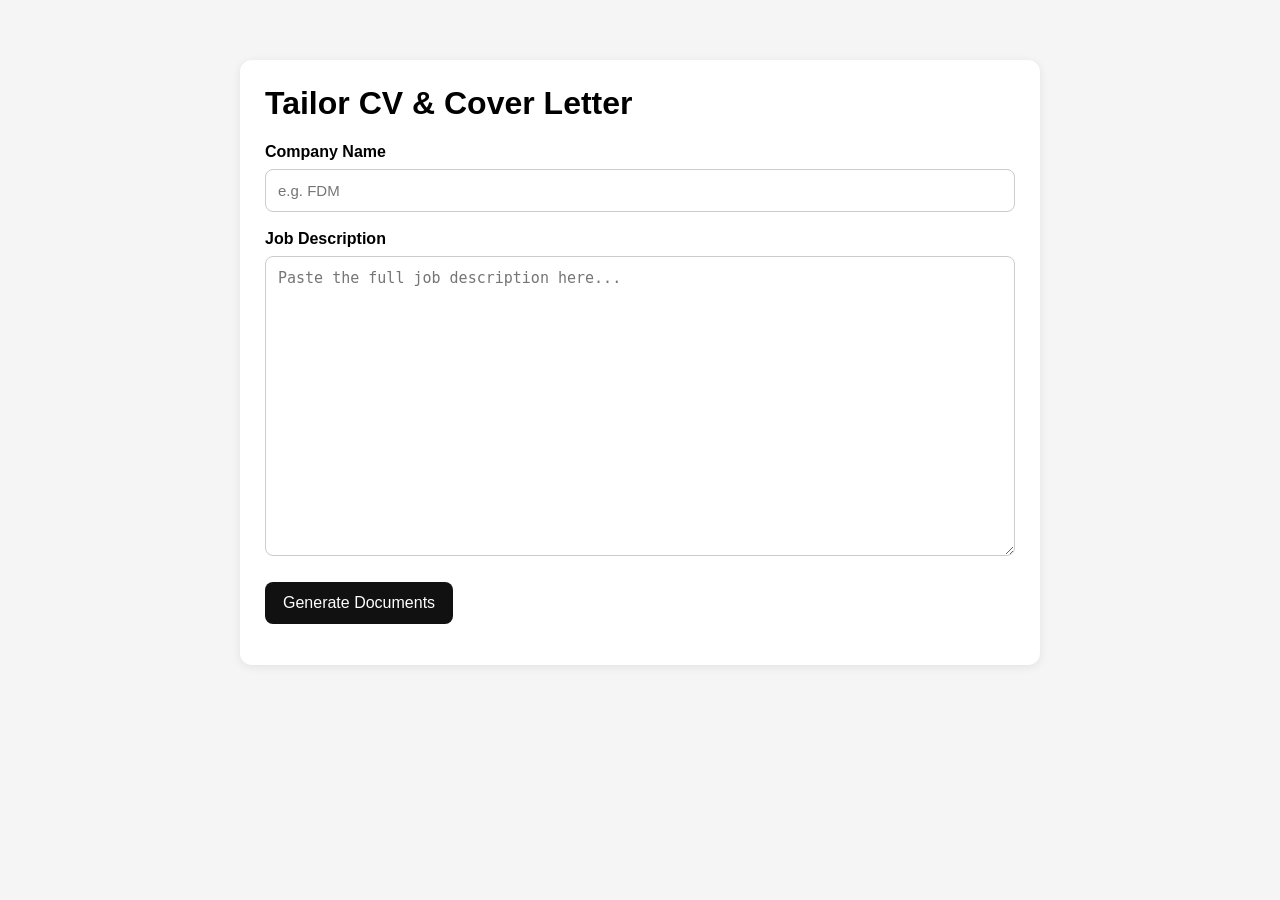
==== index.html @ e8b93916 "Split files and add FastAPI web UI" ====
<!DOCTYPE html>
<html>
<head>
  <meta charset="UTF-8" />
  <title>CV Tailor</title>
  <style>
    body {
      font-family: Arial, sans-serif;
      max-width: 800px;
      margin: 40px auto;
      padding: 20px;
      background: #f5f5f5;
    }

    .container {
      background: white;
      padding: 25px;
      border-radius: 12px;
      box-shadow: 0 2px 10px rgba(0,0,0,0.08);
    }

    h1 {
      margin-top: 0;
    }

    label {
      display: block;
      margin-top: 18px;
      font-weight: bold;
    }

    input, textarea {
      width: 100%;
      margin-top: 8px;
      padding: 12px;
      font-size: 15px;
      border: 1px solid #ccc;
      border-radius: 8px;
      box-sizing: border-box;
    }

    textarea {
      height: 300px;
      resize: vertical;
    }

    button {
      margin-top: 22px;
      padding: 12px 18px;
      font-size: 16px;
      border: none;
      border-radius: 8px;
      background: #111;
      color: white;
      cursor: pointer;
    }

    button:hover {
      background: #333;
    }

    #status {
      margin-top: 16px;
      font-weight: bold;
    }
  </style>
</head>
<body>
  <div class="container">
    <h1>Tailor CV & Cover Letter</h1>

    <label for="companyName">Company Name</label>
    <input id="companyName" type="text" placeholder="e.g. FDM" />

    <label for="jobDescription">Job Description</label>
    <textarea id="jobDescription" placeholder="Paste the full job description here..."></textarea>

    <button onclick="createDocuments()">Generate Documents</button>

    <p id="status"></p>
  </div>

  <script>
    async function createDocuments() {
      const companyName = document.getElementById("companyName").value;
      const jobDescription = document.getElementById("jobDescription").value;
      const status = document.getElementById("status");

      status.textContent = "Generating documents...";

      const formData = new FormData();
      formData.append("company_name", companyName);
      formData.append("job_description", jobDescription);

      const response = await fetch("http://127.0.0.1:8000/create_documents", {
        method: "POST",
        body: formData
      });

      if (!response.ok) {
        status.textContent = "Something went wrong.";
        return;
      }

      const blob = await response.blob();
      const url = window.URL.createObjectURL(blob);

      const a = document.createElement("a");
      a.href = url;
      a.download = `Salaar_Mir_${companyName}.zip`;
      document.body.appendChild(a);
      a.click();
      a.remove();

      window.URL.revokeObjectURL(url);

      status.textContent = "Done. Zip downloaded.";
    }
  </script>
</body>
</html>
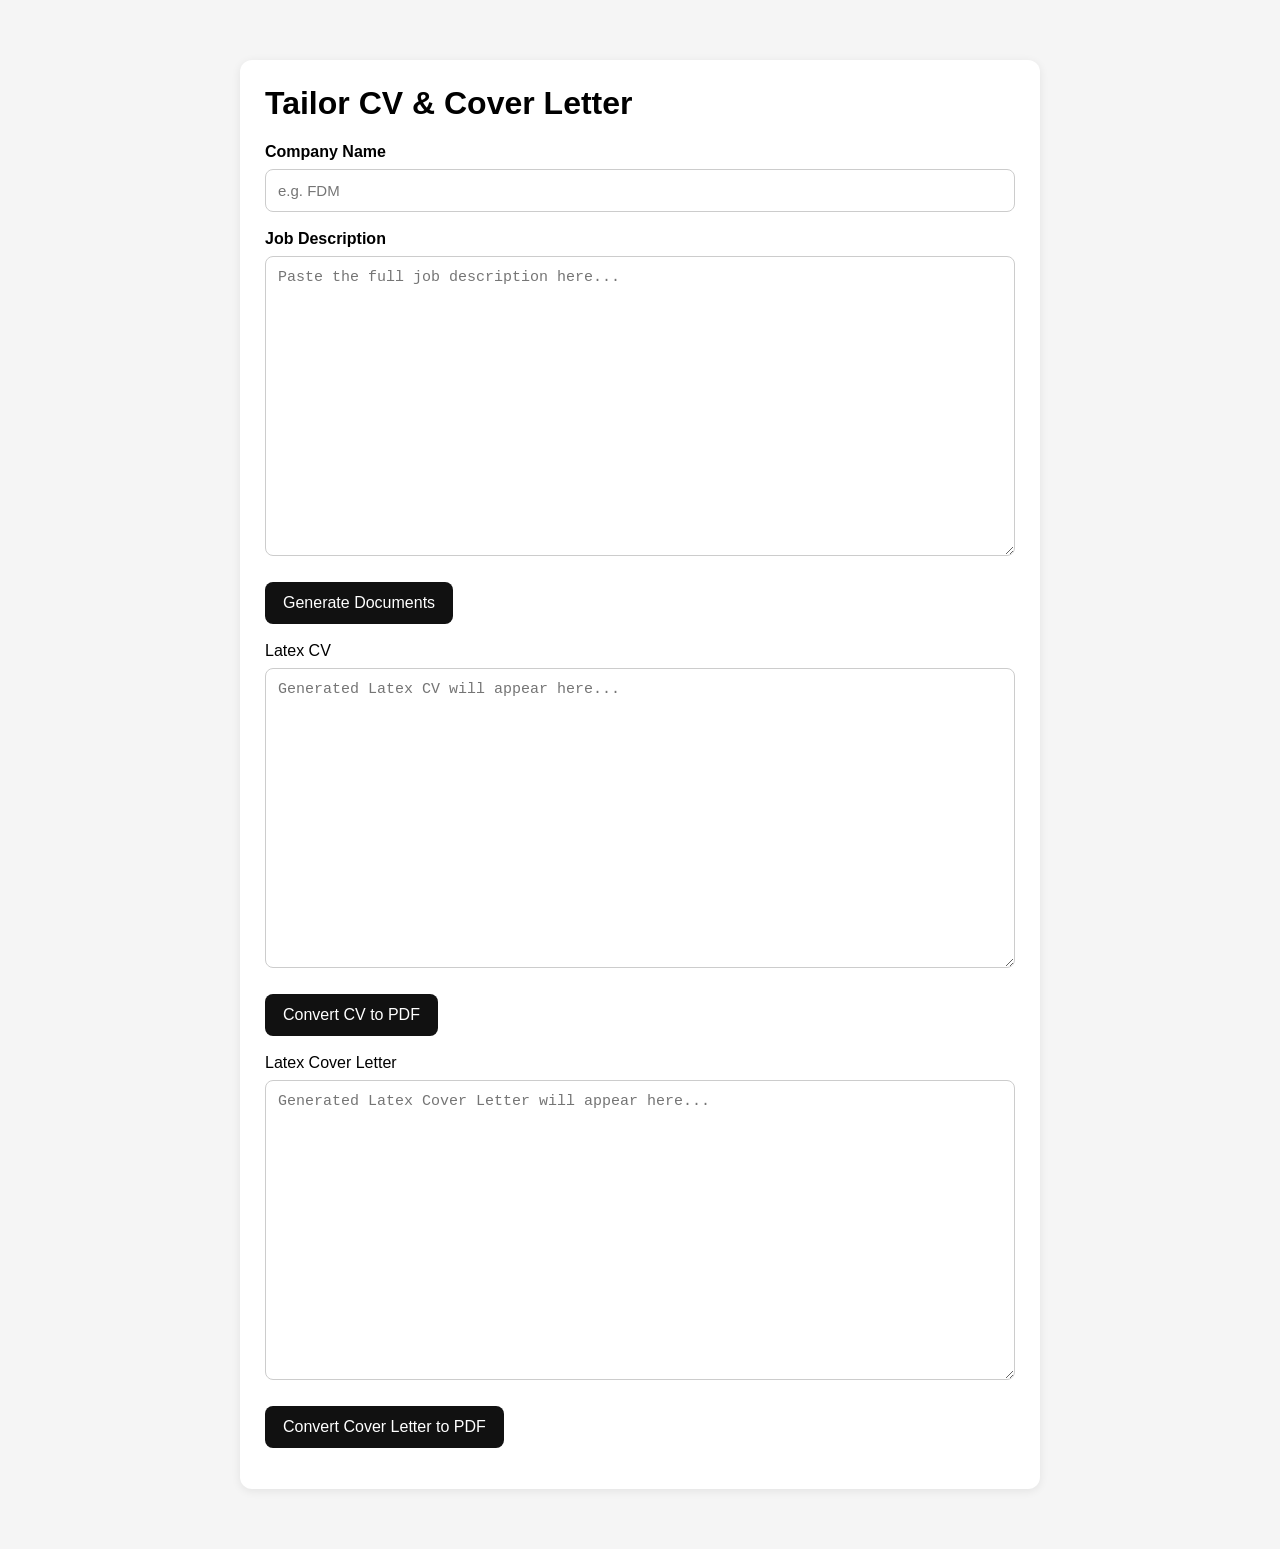
==== commit 1e8fa905: "Added more features on the Web UI to allow latex documents to be converted to PDFs and automatically" ====
--- a/index.html
+++ b/index.html
@@ -77,6 +77,16 @@
 
     <button onclick="createDocuments()">Generate Documents</button>
 
+    <label for="outputLatexCV"></label>Latex CV</label>
+    <textarea id="outputLatexCV" placeholder="Generated Latex CV will appear here..."></textarea>
+
+    <button onclick="convertToPDF('cv')">Convert CV to PDF</button>
+
+    <label for="outputLatexCoverLetter"></label> Latex Cover Letter</label>
+    <textarea id="outputLatexCoverLetter" placeholder="Generated Latex Cover Letter will appear here..."></textarea>
+
+    <button onclick="convertToPDF('cover_letter')">Convert Cover Letter to PDF</button>
+
     <p id="status"></p>
   </div>
 
@@ -102,6 +112,18 @@
         return;
       }
 
+      const data = await response.json();
+      document.getElementById("outputLatexCV").value = data.latex_cv;
+      document.getElementById("outputLatexCoverLetter").value = data.latex_cover_letter;
+
+      status.textContent = "Documents generated successfully!";
+
+      /*return {
+        "latex_cv": data.latex_cv,
+        "latex_cover_letter": data.latex_cover_letter
+      };*/
+
+      /*
       const blob = await response.blob();
       const url = window.URL.createObjectURL(blob);
 
@@ -115,6 +137,47 @@
       window.URL.revokeObjectURL(url);
 
       status.textContent = "Done. Zip downloaded.";
+      */
+    }
+
+    async function convertToPDF(filetype) {
+      const companyName = document.getElementById("companyName").value;
+      const latexCV = document.getElementById("outputLatexCV").value;
+      const latexCoverLetter = document.getElementById("outputLatexCoverLetter").value
+      const status = document.getElementById("status");
+      
+      status.textContent = "Converting to PDF...";
+
+      const formData = new FormData();
+      formData.append("company_name", companyName);
+      formData.append("filetype", filetype);
+      
+      if (filetype === "cv"){
+        formData.append("latex_content", latexCV);
+      } else {
+        formData.append("latex_content", latexCoverLetter);
+      }
+
+      const response = await fetch("http://127.0.0.1:8000/convert_to_pdf", {
+        method: "POST",
+        body: formData
+      });
+
+      if (!response.ok) {
+        status.textContent = "Something went wrong.";
+        return;
+      }
+
+      const blob = await response.blob();
+      const url = URL.createObjectURL(blob);
+
+      const a = document.createElement("a");
+      a.href = url;
+      a.download = filetype === "cv" ? `Salaar_Mir_CV_${companyName}.pdf` : `Salaar_Mir_CoverLetter_${companyName}.pdf`;
+      a.click();
+      URL.revokeObjectURL(url);
+      status.textContent = "PDF downloaded!";
+    
     }
   </script>
 </body>
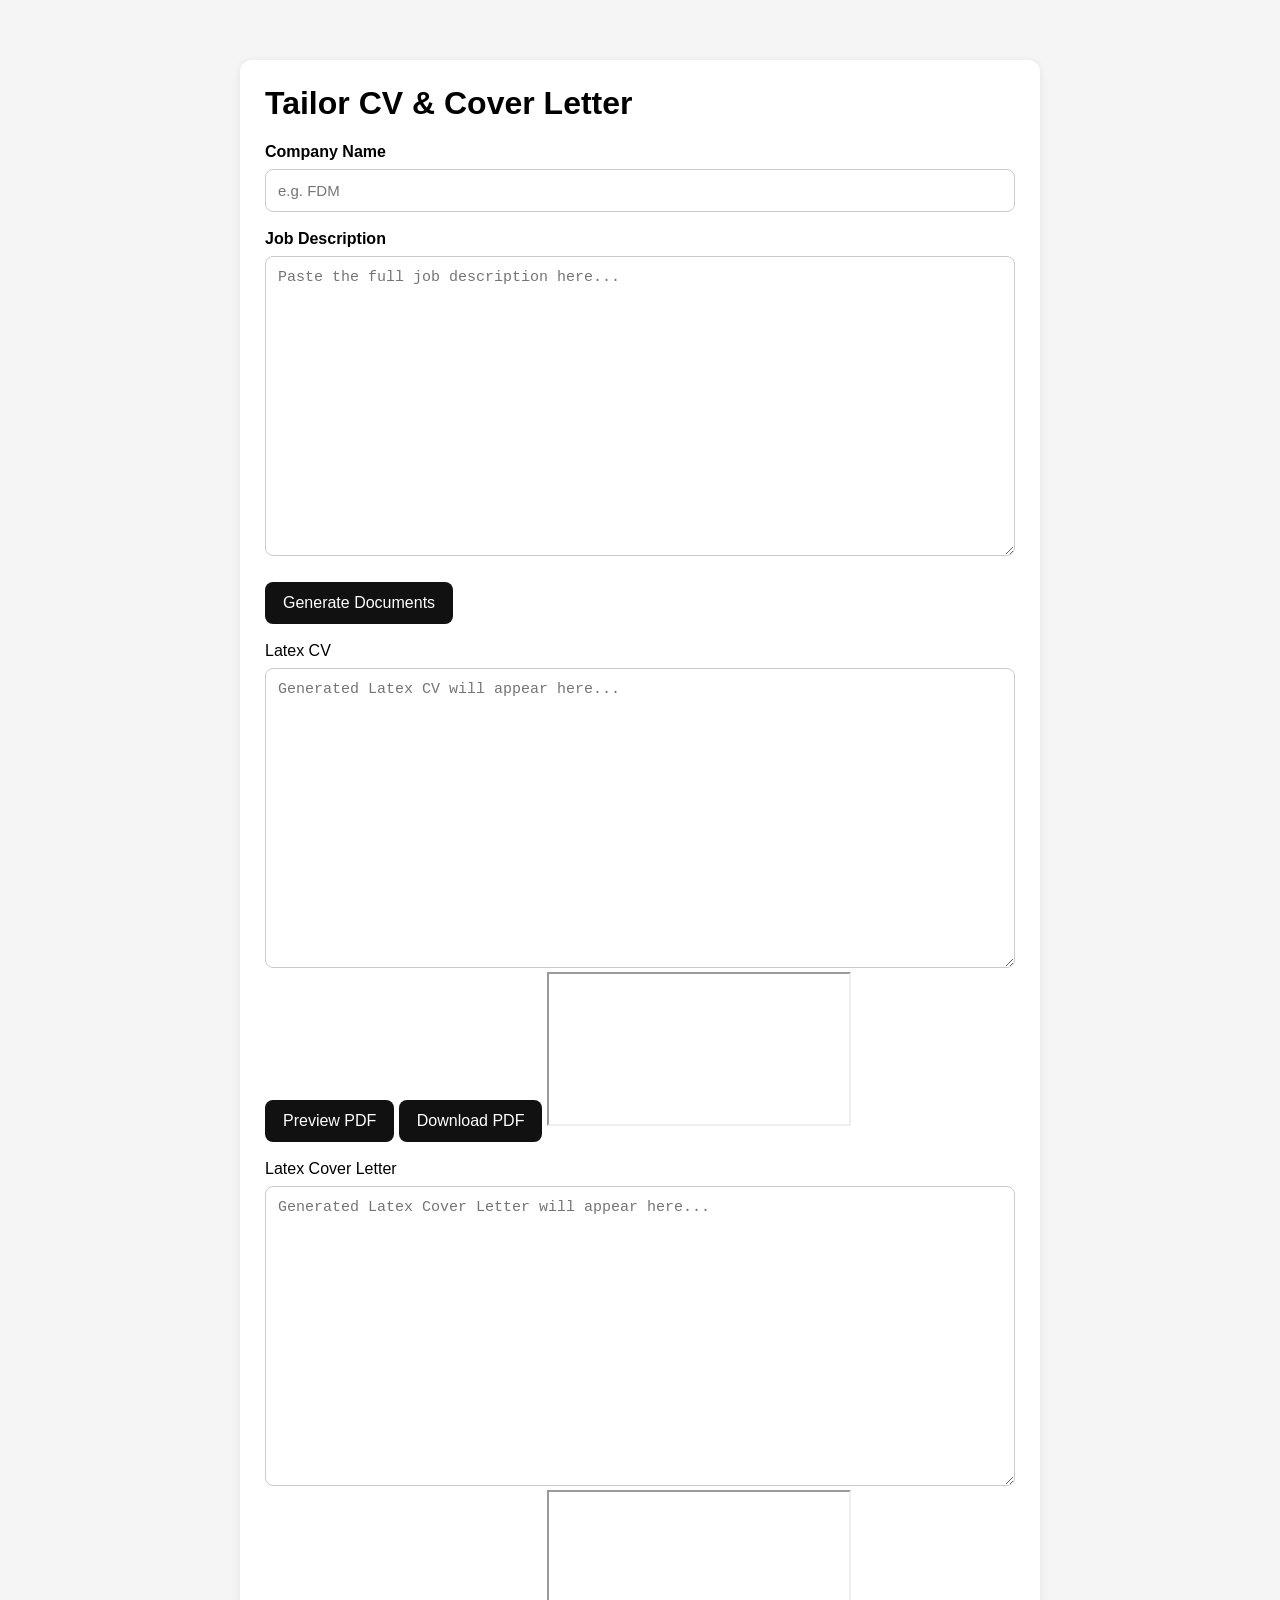
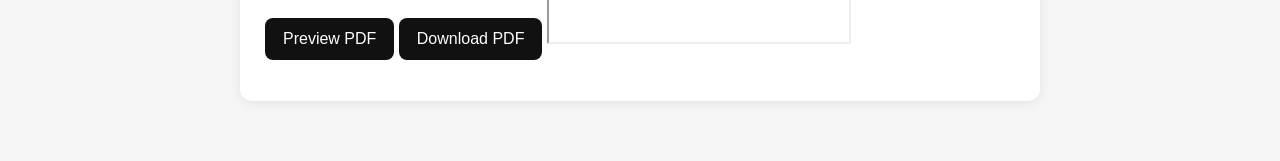
==== commit 881e26fe: "Added the ability to preview latex converted PDFs before download" ====
--- a/index.html
+++ b/index.html
@@ -80,17 +80,27 @@
     <label for="outputLatexCV"></label>Latex CV</label>
     <textarea id="outputLatexCV" placeholder="Generated Latex CV will appear here..."></textarea>
 
-    <button onclick="convertToPDF('cv')">Convert CV to PDF</button>
+    <button onclick="convertToPDF('cv')">Preview PDF</button>
+    <button onclick="downloadPDF('cv')">Download PDF</button>
+
+    <iframe id="pdfPreviewCV"></iframe>
 
     <label for="outputLatexCoverLetter"></label> Latex Cover Letter</label>
     <textarea id="outputLatexCoverLetter" placeholder="Generated Latex Cover Letter will appear here..."></textarea>
 
-    <button onclick="convertToPDF('cover_letter')">Convert Cover Letter to PDF</button>
+    <button onclick="convertToPDF('cover_letter')">Preview PDF</button>
+    <button onclick="downloadPDF('cover_letter')">Download PDF</button>
+  
+    <iframe id="pdfPreviewCoverLetter"></iframe>
 
     <p id="status"></p>
   </div>
 
   <script>
+
+    let cvPdfUrl = null;
+    let coverLetterPdfUrl = null;
+
     async function createDocuments() {
       const companyName = document.getElementById("companyName").value;
       const jobDescription = document.getElementById("jobDescription").value;
@@ -141,6 +151,7 @@
     }
 
     async function convertToPDF(filetype) {
+
       const companyName = document.getElementById("companyName").value;
       const latexCV = document.getElementById("outputLatexCV").value;
       const latexCoverLetter = document.getElementById("outputLatexCoverLetter").value
@@ -151,7 +162,7 @@
       const formData = new FormData();
       formData.append("company_name", companyName);
       formData.append("filetype", filetype);
-      
+
       if (filetype === "cv"){
         formData.append("latex_content", latexCV);
       } else {
@@ -169,15 +180,36 @@
       }
 
       const blob = await response.blob();
-      const url = URL.createObjectURL(blob);
-
+      const url = window.URL.createObjectURL(blob);
+
+      if (filetype === "cv"){
+        cvPdfUrl = url;
+        document.getElementById("pdfPreviewCV").src = url;
+      } else {
+        coverLetterPdfUrl = url;
+        document.getElementById("pdfPreviewCoverLetter").src = url;
+      }
+
+
+      /*
       const a = document.createElement("a");
       a.href = url;
       a.download = filetype === "cv" ? `Salaar_Mir_CV_${companyName}.pdf` : `Salaar_Mir_CoverLetter_${companyName}.pdf`;
       a.click();
       URL.revokeObjectURL(url);
       status.textContent = "PDF downloaded!";
+      */
     
+    }
+
+    function downloadPDF(filetype) {
+      const companyName = document.getElementById("companyName").value;
+      const url = filetype === "cv" ? cvPdfUrl : coverLetterPdfUrl;
+      const a = document.createElement("a");
+      a.href = url;
+      a.download = filetype === "cv" ? `Salaar_Mir_CV_${companyName}.pdf` : `Salaar_Mir_CoverLetter_${companyName}.pdf`;
+      a.click();
+      URL.revokeObjectURL(url);
     }
   </script>
 </body>
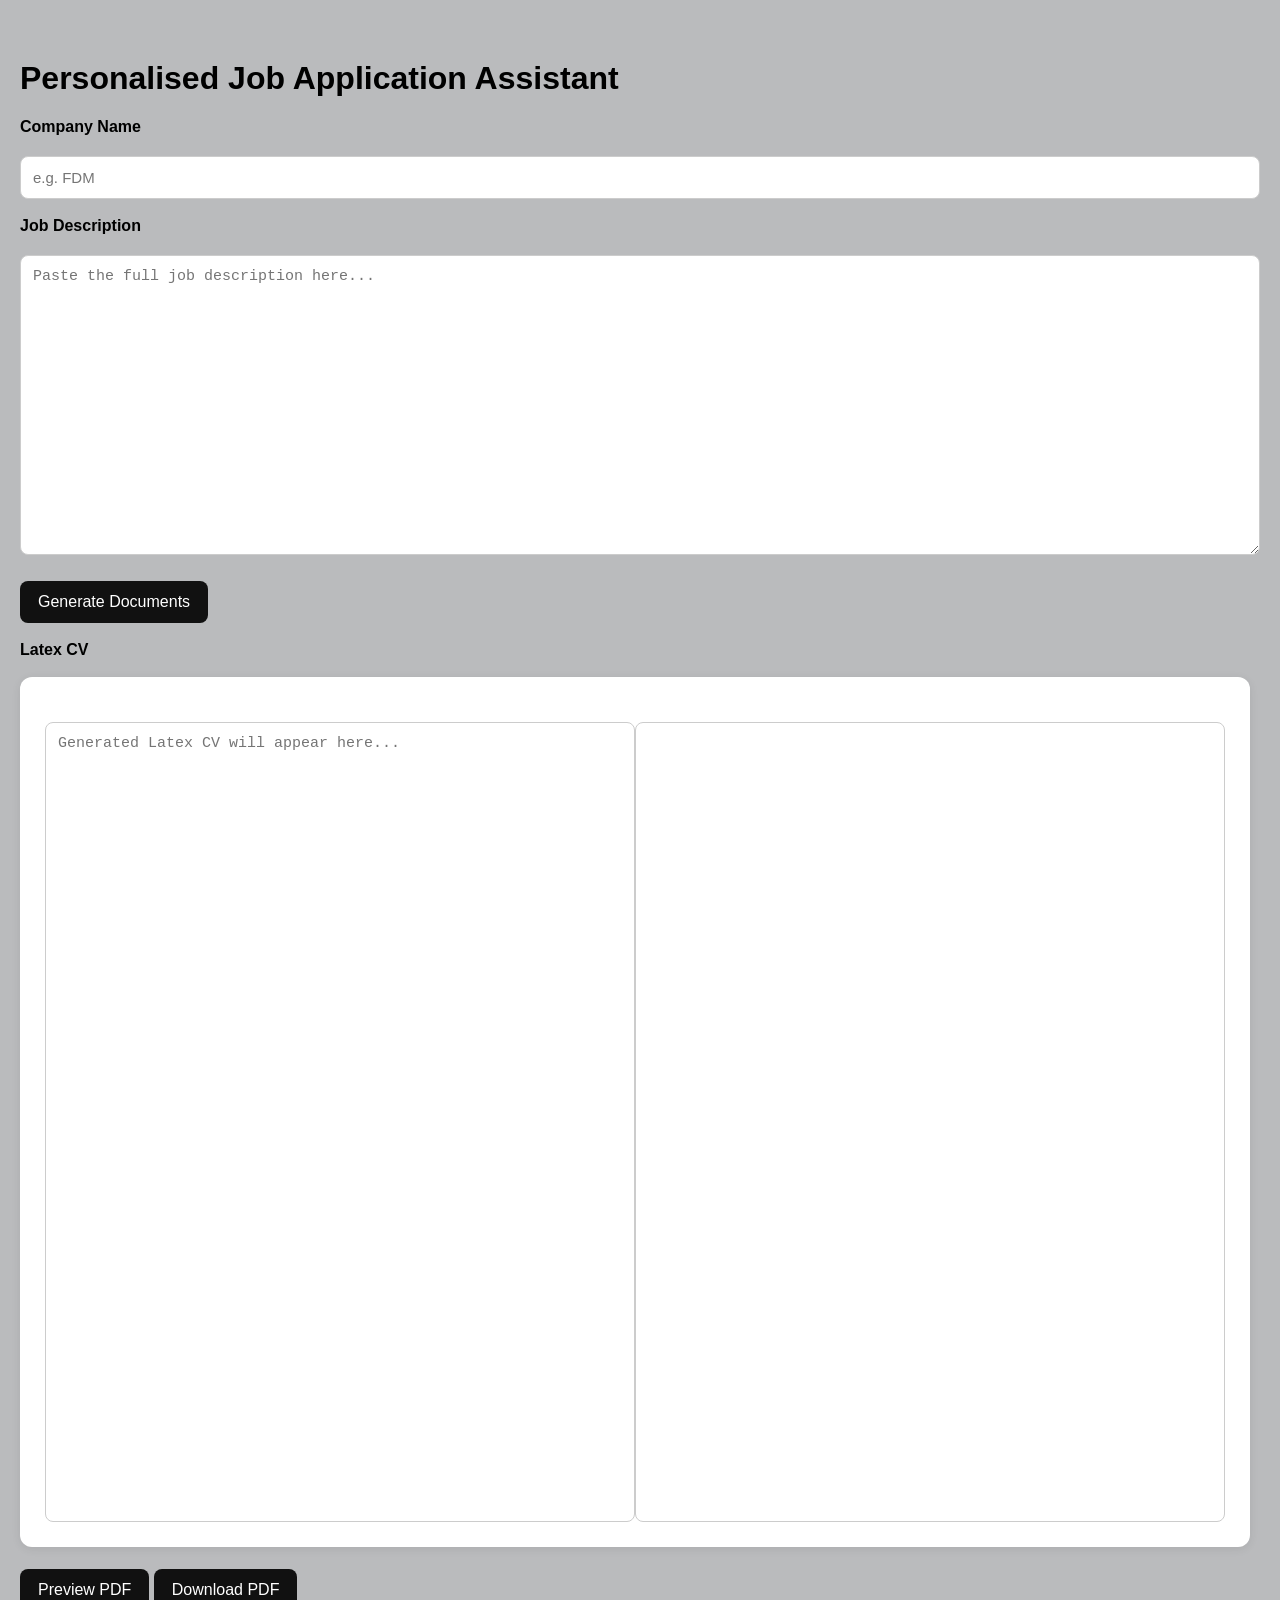
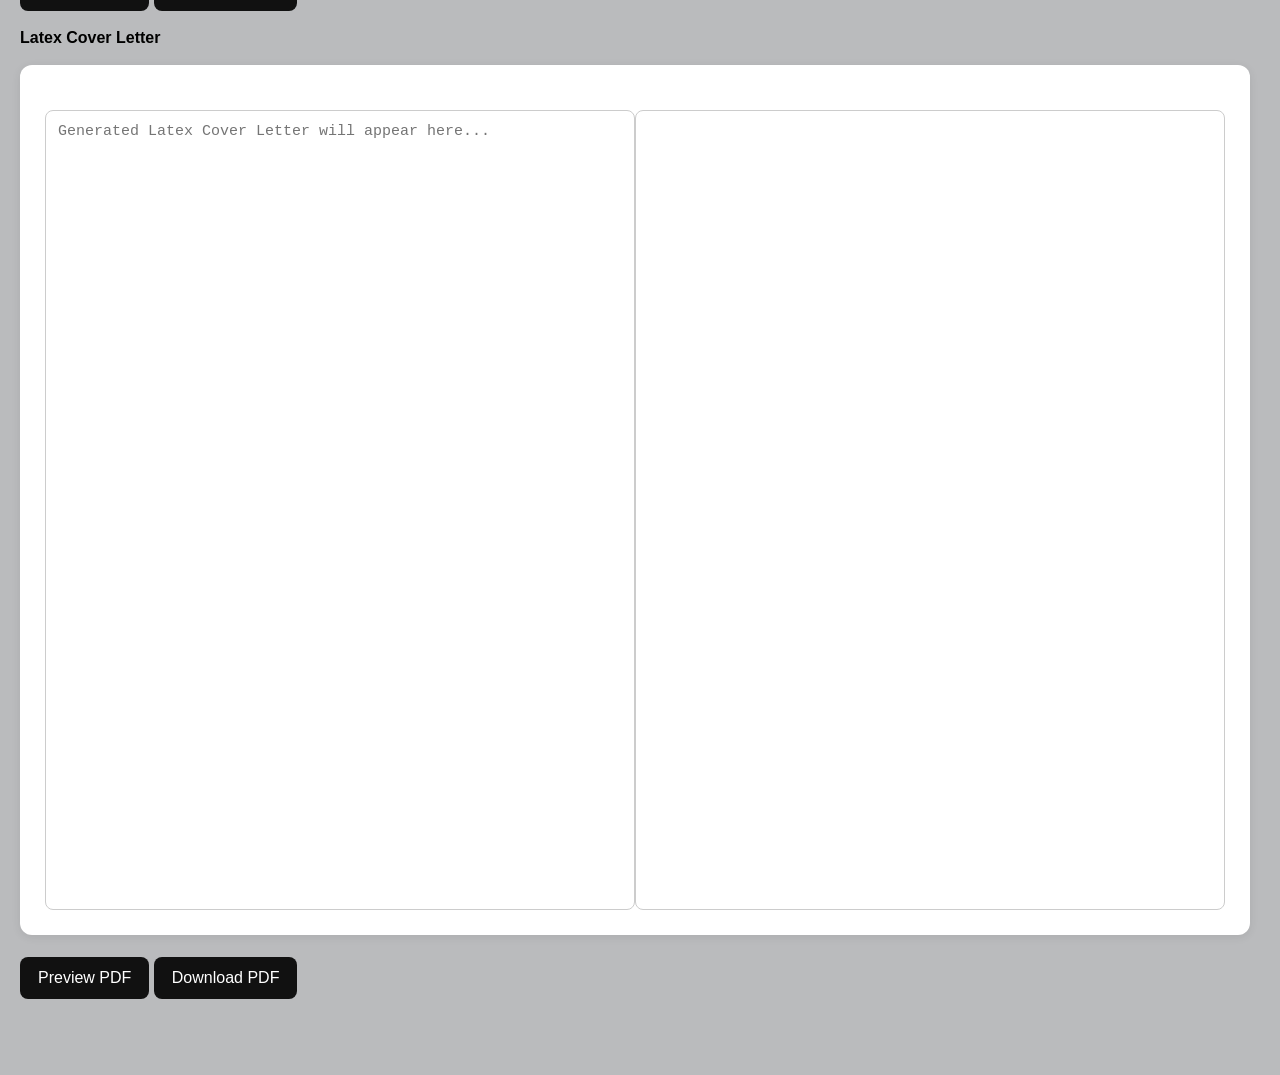
==== commit b5751167: "Made some visual changes to the UI including resizing the text boxes and increasing margins between " ====
--- a/index.html
+++ b/index.html
@@ -6,10 +6,10 @@
   <style>
     body {
       font-family: Arial, sans-serif;
-      max-width: 800px;
+      max-width: 1600px;
       margin: 40px auto;
       padding: 20px;
-      background: #f5f5f5;
+      background: #babbbd;
     }
 
     .container {
@@ -17,6 +17,9 @@
       padding: 25px;
       border-radius: 12px;
       box-shadow: 0 2px 10px rgba(0,0,0,0.08);
+      display: flex;
+      margin-top: 18px;
+      margin-right: 10px;
     }
 
     h1 {
@@ -31,7 +34,17 @@
 
     input, textarea {
       width: 100%;
-      margin-top: 8px;
+      margin-top: 20px;
+      padding: 12px;
+      font-size: 15px;
+      border: 1px solid #ccc;
+      border-radius: 8px;
+      box-sizing: border-box;
+    }
+
+    input, iframe {
+      width: 100%;
+      margin-top: 20px;
       padding: 12px;
       font-size: 15px;
       border: 1px solid #ccc;
@@ -63,11 +76,15 @@
       margin-top: 16px;
       font-weight: bold;
     }
+
+    #outputLatexCV, #outputLatexCoverLetter {
+      height: 800px;
+      resize: none;
+    }
   </style>
 </head>
 <body>
-  <div class="container">
-    <h1>Tailor CV & Cover Letter</h1>
+    <h1>Personalised Job Application Assistant</h1>
 
     <label for="companyName">Company Name</label>
     <input id="companyName" type="text" placeholder="e.g. FDM" />
@@ -77,24 +94,26 @@
 
     <button onclick="createDocuments()">Generate Documents</button>
 
-    <label for="outputLatexCV"></label>Latex CV</label>
-    <textarea id="outputLatexCV" placeholder="Generated Latex CV will appear here..."></textarea>
+    <label for="outputLatexCV">Latex CV</label>
+    <div class="container">
+      <textarea id="outputLatexCV" placeholder="Generated Latex CV will appear here..." width="500" height="800"></textarea>
+      <iframe id="pdfPreviewCV" width="500" height="800">Preview of CV</iframe>
+    </div>
+
 
     <button onclick="convertToPDF('cv')">Preview PDF</button>
     <button onclick="downloadPDF('cv')">Download PDF</button>
 
-    <iframe id="pdfPreviewCV"></iframe>
-
-    <label for="outputLatexCoverLetter"></label> Latex Cover Letter</label>
-    <textarea id="outputLatexCoverLetter" placeholder="Generated Latex Cover Letter will appear here..."></textarea>
+    <label for="outputLatexCoverLetter">Latex Cover Letter</label>
+    <div class="container">
+      <textarea id="outputLatexCoverLetter" placeholder="Generated Latex Cover Letter will appear here..." width="500" height="800"></textarea>
+      <iframe id="pdfPreviewCoverLetter" width="500" height="800">Preview of Cover Letter</iframe>
+    </div>
 
     <button onclick="convertToPDF('cover_letter')">Preview PDF</button>
     <button onclick="downloadPDF('cover_letter')">Download PDF</button>
-  
-    <iframe id="pdfPreviewCoverLetter"></iframe>
 
     <p id="status"></p>
-  </div>
 
   <script>
 
@@ -127,27 +146,6 @@
       document.getElementById("outputLatexCoverLetter").value = data.latex_cover_letter;
 
       status.textContent = "Documents generated successfully!";
-
-      /*return {
-        "latex_cv": data.latex_cv,
-        "latex_cover_letter": data.latex_cover_letter
-      };*/
-
-      /*
-      const blob = await response.blob();
-      const url = window.URL.createObjectURL(blob);
-
-      const a = document.createElement("a");
-      a.href = url;
-      a.download = `Salaar_Mir_${companyName}.zip`;
-      document.body.appendChild(a);
-      a.click();
-      a.remove();
-
-      window.URL.revokeObjectURL(url);
-
-      status.textContent = "Done. Zip downloaded.";
-      */
     }
 
     async function convertToPDF(filetype) {
@@ -190,15 +188,7 @@
         document.getElementById("pdfPreviewCoverLetter").src = url;
       }
 
-
-      /*
-      const a = document.createElement("a");
-      a.href = url;
-      a.download = filetype === "cv" ? `Salaar_Mir_CV_${companyName}.pdf` : `Salaar_Mir_CoverLetter_${companyName}.pdf`;
-      a.click();
-      URL.revokeObjectURL(url);
-      status.textContent = "PDF downloaded!";
-      */
+      status.textContent = "PDF generated successfully!";
     
     }
 
@@ -210,7 +200,10 @@
       a.download = filetype === "cv" ? `Salaar_Mir_CV_${companyName}.pdf` : `Salaar_Mir_CoverLetter_${companyName}.pdf`;
       a.click();
       URL.revokeObjectURL(url);
-    }
+
+      status.textContent = "PDF downloaded!";
+    }
+
   </script>
 </body>
 </html>
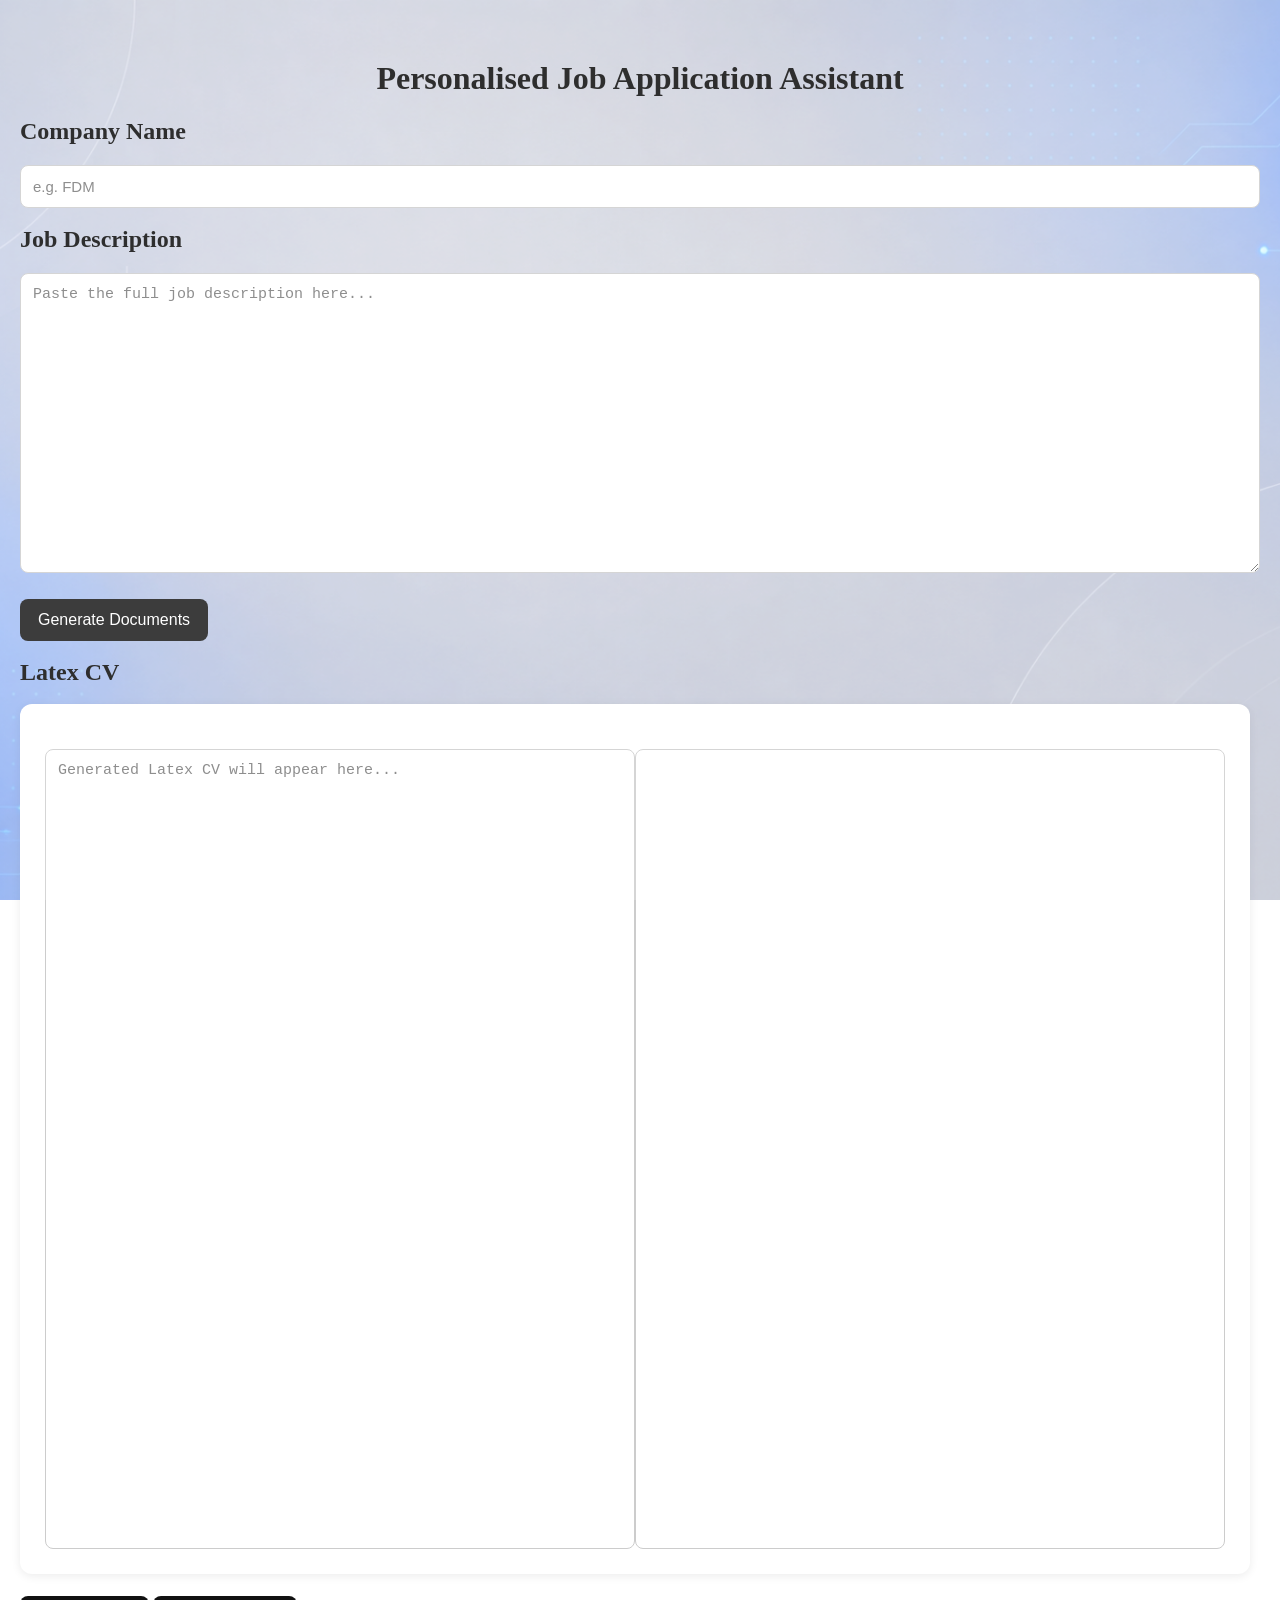
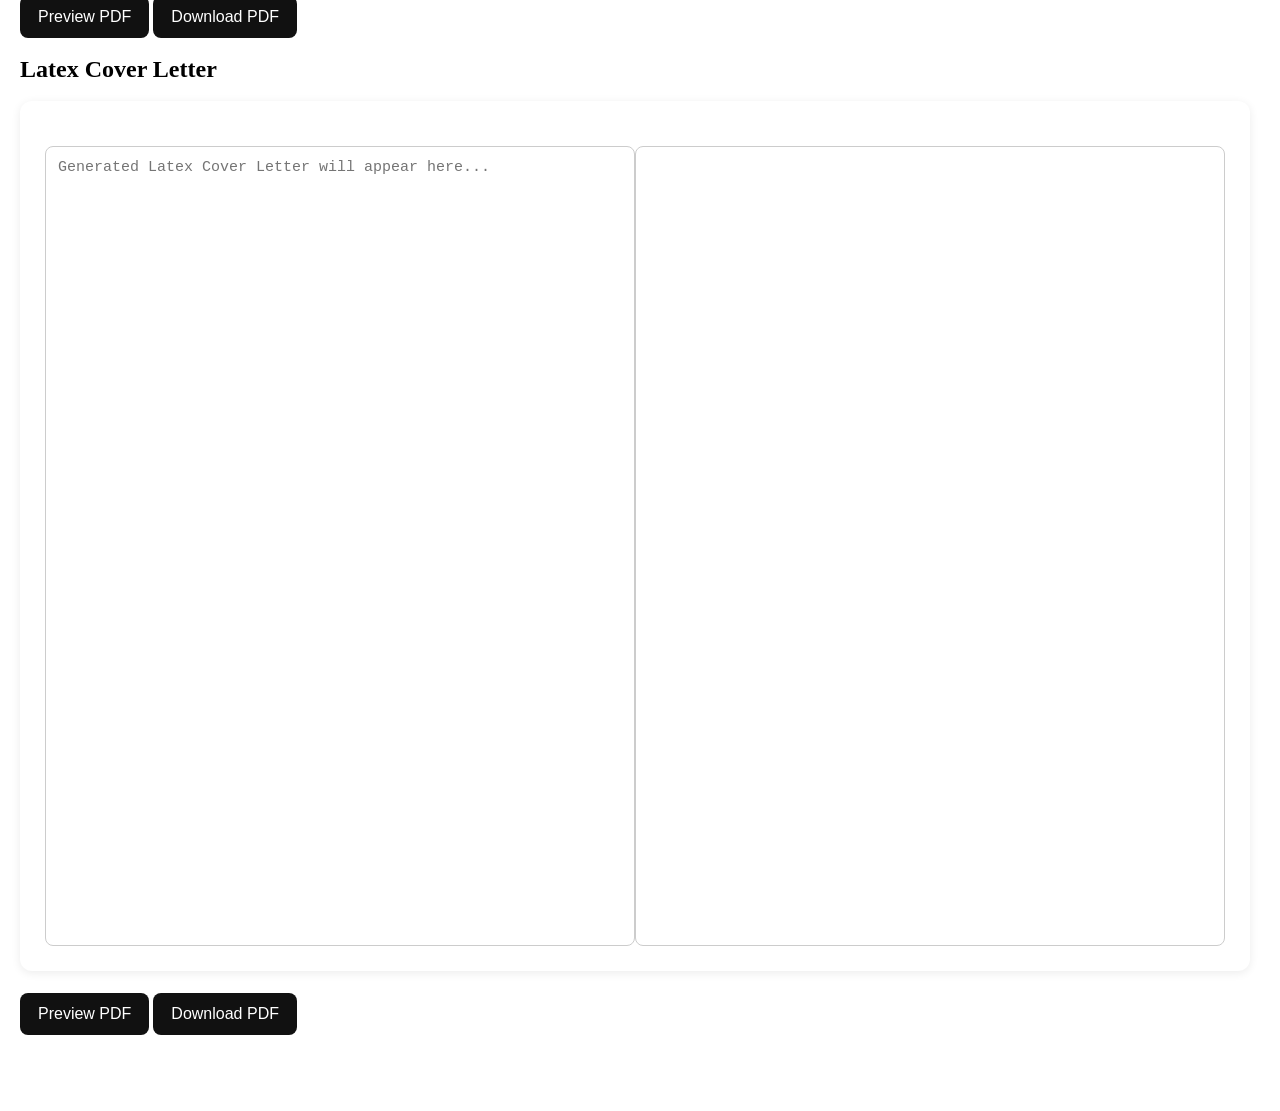
==== commit 400a5aa9: "Modified background of the UI and changed text font" ====
--- a/index.html
+++ b/index.html
@@ -5,11 +5,25 @@
   <title>CV Tailor</title>
   <style>
     body {
-      font-family: Arial, sans-serif;
+      font-family: 'Times New Roman', Times, serif;
       max-width: 1600px;
       margin: 40px auto;
       padding: 20px;
-      background: #babbbd;
+      /* background: #babbbd; */
+      position: relative; 
+      background-image: url("ui/web_ui_background.png");
+      background-position: center;
+      background-size: cover;
+      background-repeat: no-repeat;
+      background-attachment: fixed;
+    }
+
+    body::before {
+      content: "";
+      position: fixed;
+      inset: 0;
+      background: rgba(255, 255, 255, 0.18);
+      pointer-events: none;
     }
 
     .container {
@@ -24,12 +38,14 @@
 
     h1 {
       margin-top: 0;
+      text-align: center;
     }
 
     label {
       display: block;
       margin-top: 18px;
       font-weight: bold;
+      font-size: 24px;
     }
 
     input, textarea {
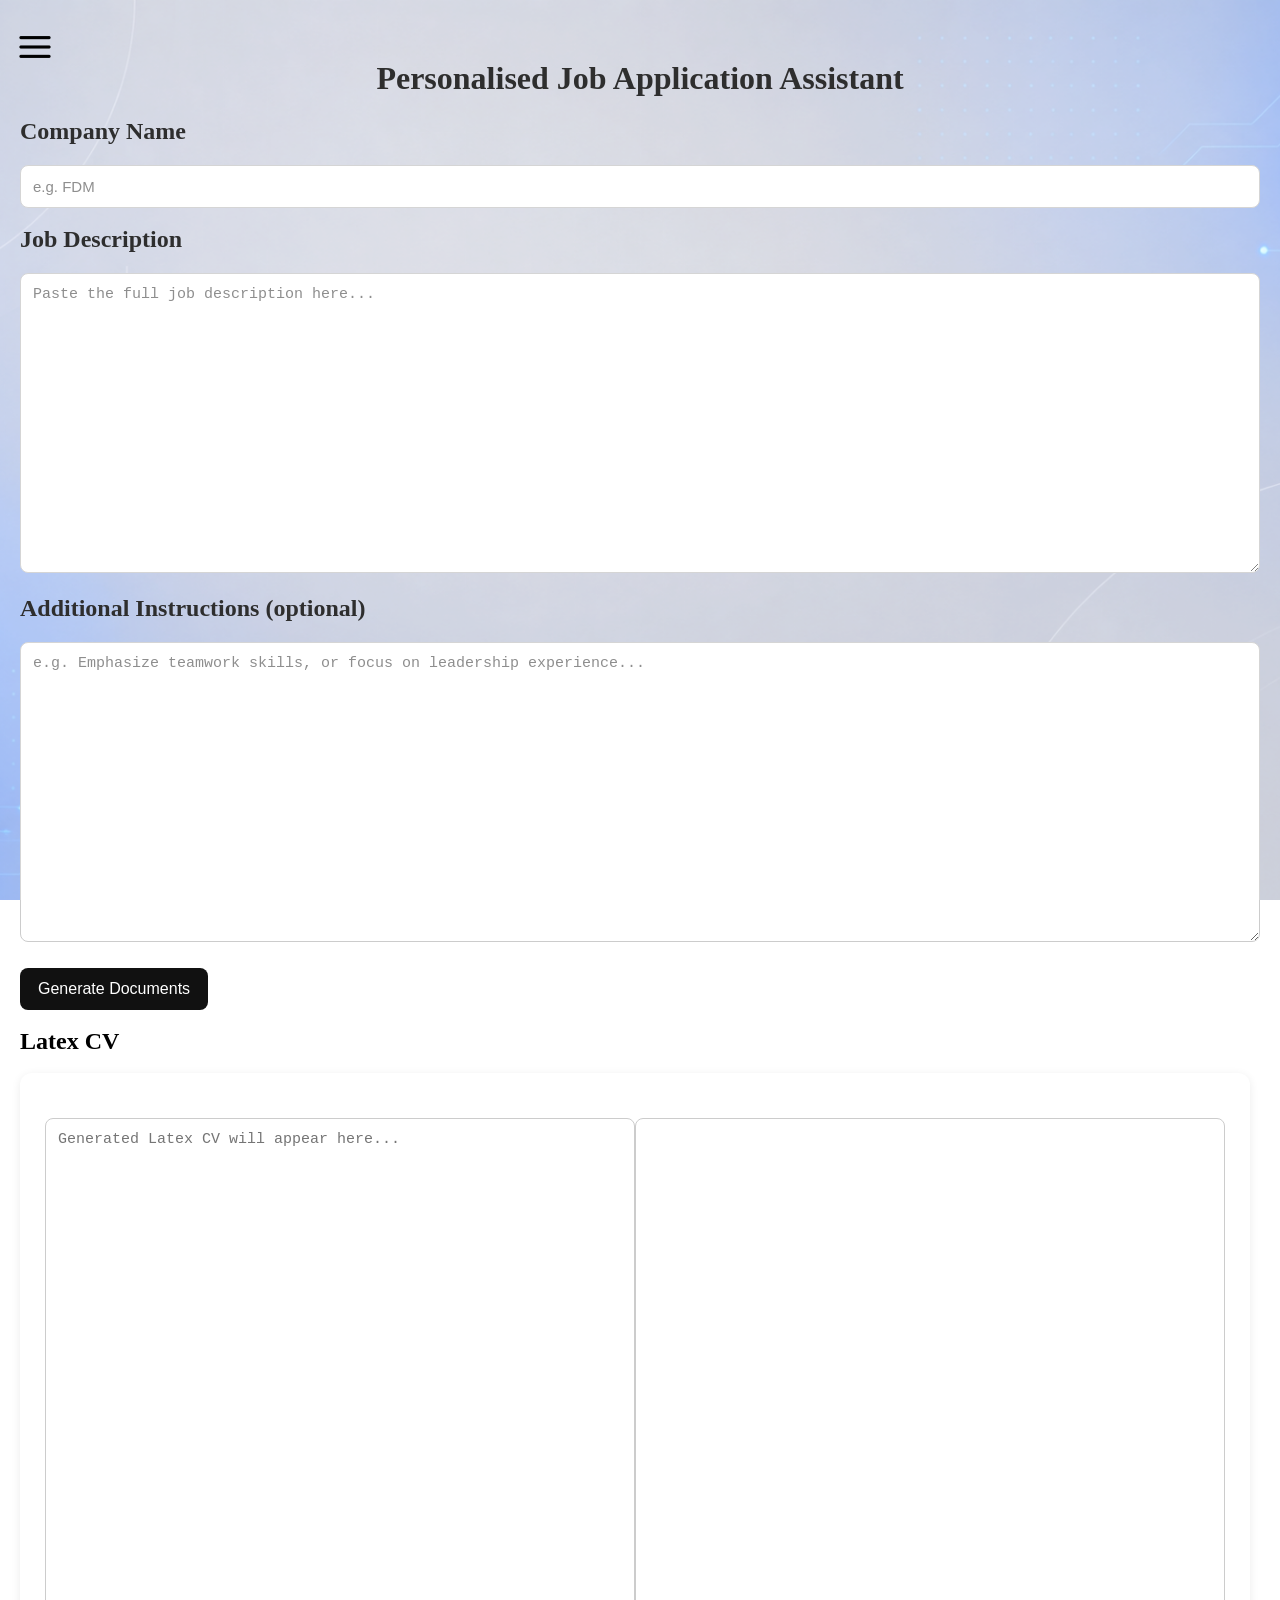
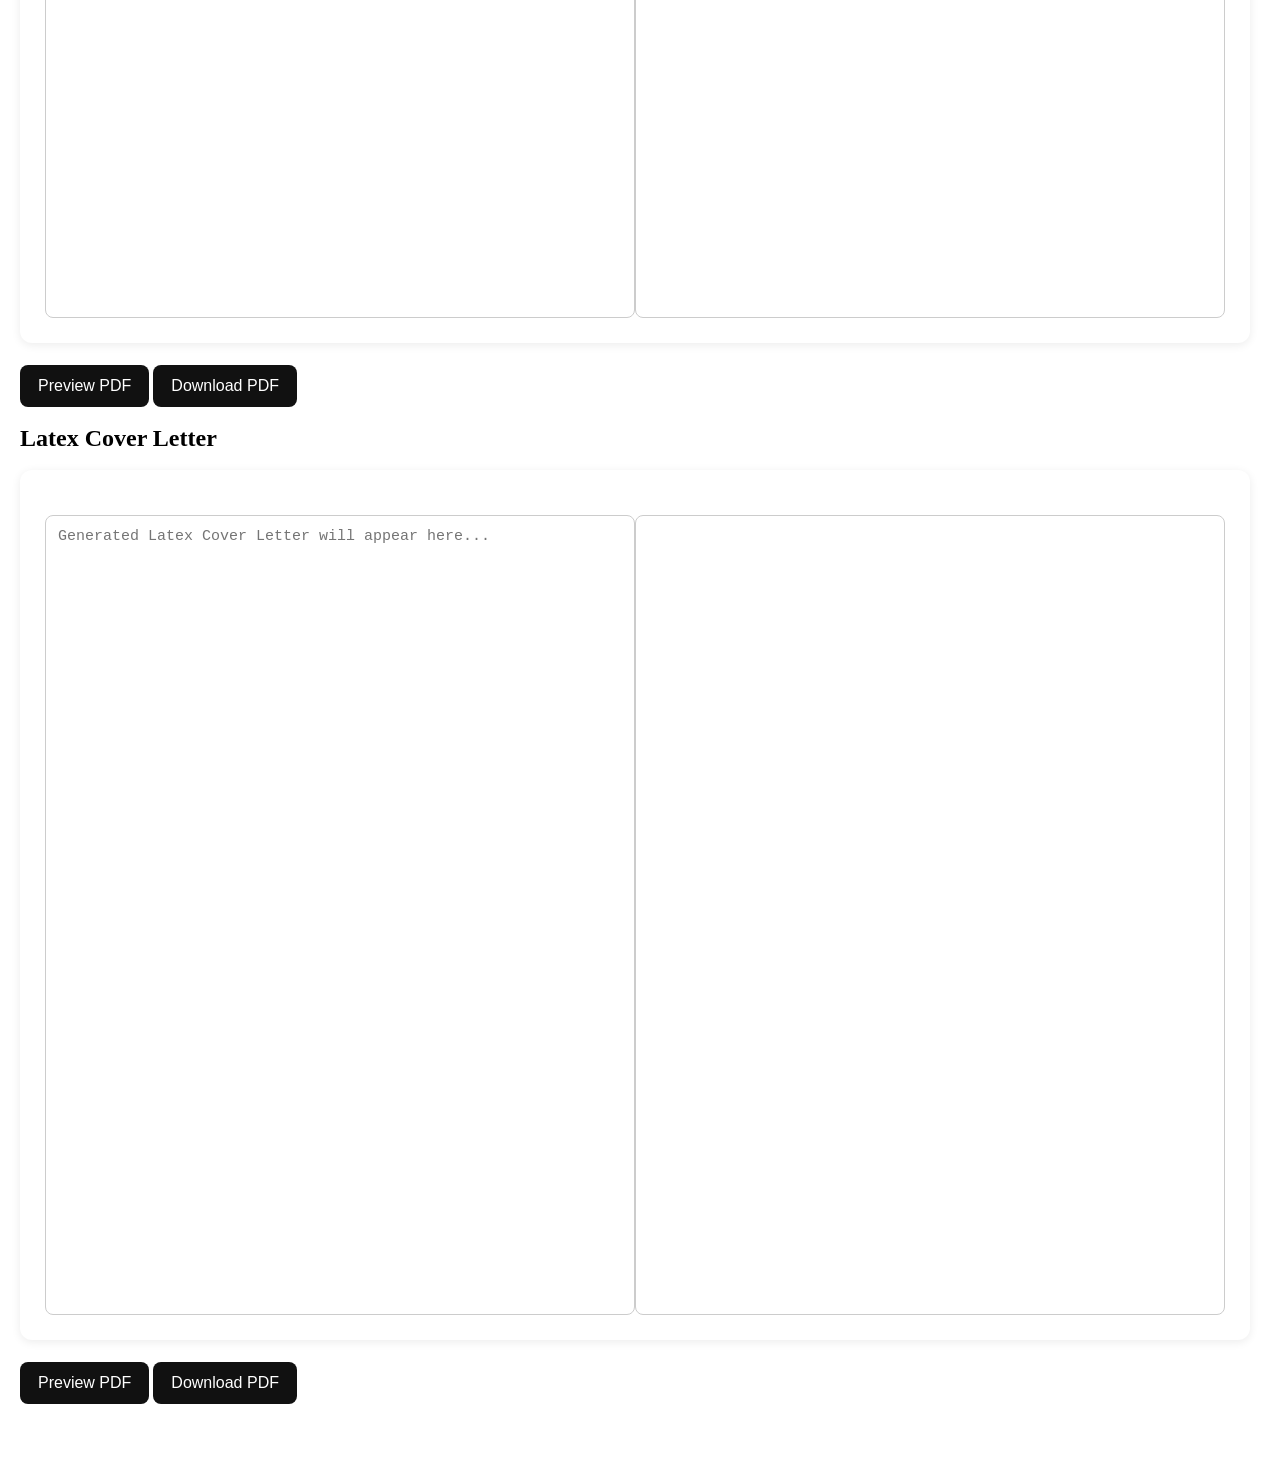
==== commit 80040d6a: "Did some file restructuring and added a currently unusable side menu to main page" ====
--- a/index.html
+++ b/index.html
@@ -3,103 +3,23 @@
 <head>
   <meta charset="UTF-8" />
   <title>CV Tailor</title>
-  <style>
-    body {
-      font-family: 'Times New Roman', Times, serif;
-      max-width: 1600px;
-      margin: 40px auto;
-      padding: 20px;
-      /* background: #babbbd; */
-      position: relative; 
-      background-image: url("ui/web_ui_background.png");
-      background-position: center;
-      background-size: cover;
-      background-repeat: no-repeat;
-      background-attachment: fixed;
-    }
-
-    body::before {
-      content: "";
-      position: fixed;
-      inset: 0;
-      background: rgba(255, 255, 255, 0.18);
-      pointer-events: none;
-    }
-
-    .container {
-      background: white;
-      padding: 25px;
-      border-radius: 12px;
-      box-shadow: 0 2px 10px rgba(0,0,0,0.08);
-      display: flex;
-      margin-top: 18px;
-      margin-right: 10px;
-    }
-
-    h1 {
-      margin-top: 0;
-      text-align: center;
-    }
-
-    label {
-      display: block;
-      margin-top: 18px;
-      font-weight: bold;
-      font-size: 24px;
-    }
-
-    input, textarea {
-      width: 100%;
-      margin-top: 20px;
-      padding: 12px;
-      font-size: 15px;
-      border: 1px solid #ccc;
-      border-radius: 8px;
-      box-sizing: border-box;
-    }
-
-    input, iframe {
-      width: 100%;
-      margin-top: 20px;
-      padding: 12px;
-      font-size: 15px;
-      border: 1px solid #ccc;
-      border-radius: 8px;
-      box-sizing: border-box;
-    }
-
-    textarea {
-      height: 300px;
-      resize: vertical;
-    }
-
-    button {
-      margin-top: 22px;
-      padding: 12px 18px;
-      font-size: 16px;
-      border: none;
-      border-radius: 8px;
-      background: #111;
-      color: white;
-      cursor: pointer;
-    }
-
-    button:hover {
-      background: #333;
-    }
-
-    #status {
-      margin-top: 16px;
-      font-weight: bold;
-    }
-
-    #outputLatexCV, #outputLatexCoverLetter {
-      height: 800px;
-      resize: none;
-    }
-  </style>
+  <link rel="stylesheet" href="ui/styles.css"/>
+  <script src="ui/app.js"></script>
 </head>
 <body>
+
+    <button id="menuButton" onclick="toggleMenu()"></button>
+
+    <div id="sidebar">
+      <h2>Application Assistant</h2>
+      <button>Home</button>
+      <button>Tailor CV</button>
+      <button>Tailor Cover Letter</button>
+      <button>Upload Documents</button>
+    </div>
+
+    <div id="overlay" onclick="toggleMenu()"></div>
+    
     <h1>Personalised Job Application Assistant</h1>
 
     <label for="companyName">Company Name</label>
@@ -107,6 +27,9 @@
 
     <label for="jobDescription">Job Description</label>
     <textarea id="jobDescription" placeholder="Paste the full job description here..."></textarea>
+
+    <label for="userPrompts">Additional Instructions (optional)</label>
+    <textarea id="userPrompts" placeholder="e.g. Emphasize teamwork skills, or focus on leadership experience..."></textarea>
 
     <button onclick="createDocuments()">Generate Documents</button>
 
@@ -131,95 +54,5 @@
 
     <p id="status"></p>
 
-  <script>
-
-    let cvPdfUrl = null;
-    let coverLetterPdfUrl = null;
-
-    async function createDocuments() {
-      const companyName = document.getElementById("companyName").value;
-      const jobDescription = document.getElementById("jobDescription").value;
-      const status = document.getElementById("status");
-
-      status.textContent = "Generating documents...";
-
-      const formData = new FormData();
-      formData.append("company_name", companyName);
-      formData.append("job_description", jobDescription);
-
-      const response = await fetch("http://127.0.0.1:8000/create_documents", {
-        method: "POST",
-        body: formData
-      });
-
-      if (!response.ok) {
-        status.textContent = "Something went wrong.";
-        return;
-      }
-
-      const data = await response.json();
-      document.getElementById("outputLatexCV").value = data.latex_cv;
-      document.getElementById("outputLatexCoverLetter").value = data.latex_cover_letter;
-
-      status.textContent = "Documents generated successfully!";
-    }
-
-    async function convertToPDF(filetype) {
-
-      const companyName = document.getElementById("companyName").value;
-      const latexCV = document.getElementById("outputLatexCV").value;
-      const latexCoverLetter = document.getElementById("outputLatexCoverLetter").value
-      const status = document.getElementById("status");
-      
-      status.textContent = "Converting to PDF...";
-
-      const formData = new FormData();
-      formData.append("company_name", companyName);
-      formData.append("filetype", filetype);
-
-      if (filetype === "cv"){
-        formData.append("latex_content", latexCV);
-      } else {
-        formData.append("latex_content", latexCoverLetter);
-      }
-
-      const response = await fetch("http://127.0.0.1:8000/convert_to_pdf", {
-        method: "POST",
-        body: formData
-      });
-
-      if (!response.ok) {
-        status.textContent = "Something went wrong.";
-        return;
-      }
-
-      const blob = await response.blob();
-      const url = window.URL.createObjectURL(blob);
-
-      if (filetype === "cv"){
-        cvPdfUrl = url;
-        document.getElementById("pdfPreviewCV").src = url;
-      } else {
-        coverLetterPdfUrl = url;
-        document.getElementById("pdfPreviewCoverLetter").src = url;
-      }
-
-      status.textContent = "PDF generated successfully!";
-    
-    }
-
-    function downloadPDF(filetype) {
-      const companyName = document.getElementById("companyName").value;
-      const url = filetype === "cv" ? cvPdfUrl : coverLetterPdfUrl;
-      const a = document.createElement("a");
-      a.href = url;
-      a.download = filetype === "cv" ? `Salaar_Mir_CV_${companyName}.pdf` : `Salaar_Mir_CoverLetter_${companyName}.pdf`;
-      a.click();
-      URL.revokeObjectURL(url);
-
-      status.textContent = "PDF downloaded!";
-    }
-
-  </script>
 </body>
 </html>
--- a/ui/styles.css
+++ b/ui/styles.css
@@ -0,0 +1,139 @@
+body {
+      font-family: 'Times New Roman', Times, serif;
+      max-width: 1600px;
+      margin: 40px auto;
+      padding: 20px;
+      /* background: #babbbd; */
+      position: relative; 
+      background-image: url("images/web_ui_background.png");
+      background-position: center;
+      background-size: cover;
+      background-repeat: no-repeat;
+      background-attachment: fixed;
+    }
+
+    body::before {
+      content: "";
+      position: fixed;
+      inset: 0;
+      background: rgba(255, 255, 255, 0.18);
+      pointer-events: none;
+    }
+
+    .container {
+      background: white;
+      padding: 25px;
+      border-radius: 12px;
+      box-shadow: 0 2px 10px rgba(0,0,0,0.08);
+      display: flex;
+      margin-top: 18px;
+      margin-right: 10px;
+    }
+
+    h1 {
+      margin-top: 0;
+      text-align: center;
+    }
+
+    label {
+      display: block;
+      margin-top: 18px;
+      font-weight: bold;
+      font-size: 24px;
+    }
+
+    input, textarea {
+      width: 100%;
+      margin-top: 20px;
+      padding: 12px;
+      font-size: 15px;
+      border: 1px solid #ccc;
+      border-radius: 8px;
+      box-sizing: border-box;
+    }
+
+    input, iframe {
+      width: 100%;
+      margin-top: 20px;
+      padding: 12px;
+      font-size: 15px;
+      border: 1px solid #ccc;
+      border-radius: 8px;
+      box-sizing: border-box;
+    }
+
+    textarea {
+      height: 300px;
+      resize: vertical;
+    }
+
+    button {
+      margin-top: 22px;
+      padding: 12px 18px;
+      font-size: 16px;
+      border: none;
+      border-radius: 8px;
+      background: #111;
+      color: white;
+      cursor: pointer;
+    }
+
+    button:hover {
+      background: #333;
+    }
+
+    #status {
+      margin-top: 16px;
+      font-weight: bold;
+    }
+
+    #outputLatexCV, #outputLatexCoverLetter {
+      height: 800px;
+      resize: none;
+    }
+
+    #menuButton {
+    position: fixed;
+    left: 10px;  
+    top: 0px;
+    width: 50px;
+    height: 50px;
+    z-index: 1001;
+    background: url("images/menu_icon.png") no-repeat center center;
+    background-size: contain;
+    transition: left 0.3s ease;
+    }
+
+    #menuButton.menuOpen {
+      left: 230px; /* moves to the right when menu is open */
+    }
+
+    #sidebar {
+    position: fixed;
+    top: 0px;
+    left: 0px;
+    width: 300px;
+    height: 100%;
+    background-image: url("images/web_ui_background.png");
+    transform: translateX(-100%);
+    transition: transform 0.3s ease;
+    z-index: 1000;
+    }
+
+    #sidebar.open {
+        transform: translateX(0);
+    }
+
+    #overlay {
+        display: none;
+        position: fixed;
+        inset: 0;
+        background: rgba(0,0,0,0.5);
+        z-index: 999;
+    }
+
+    #overlay.open {
+        display: block;
+        
+
+    }
